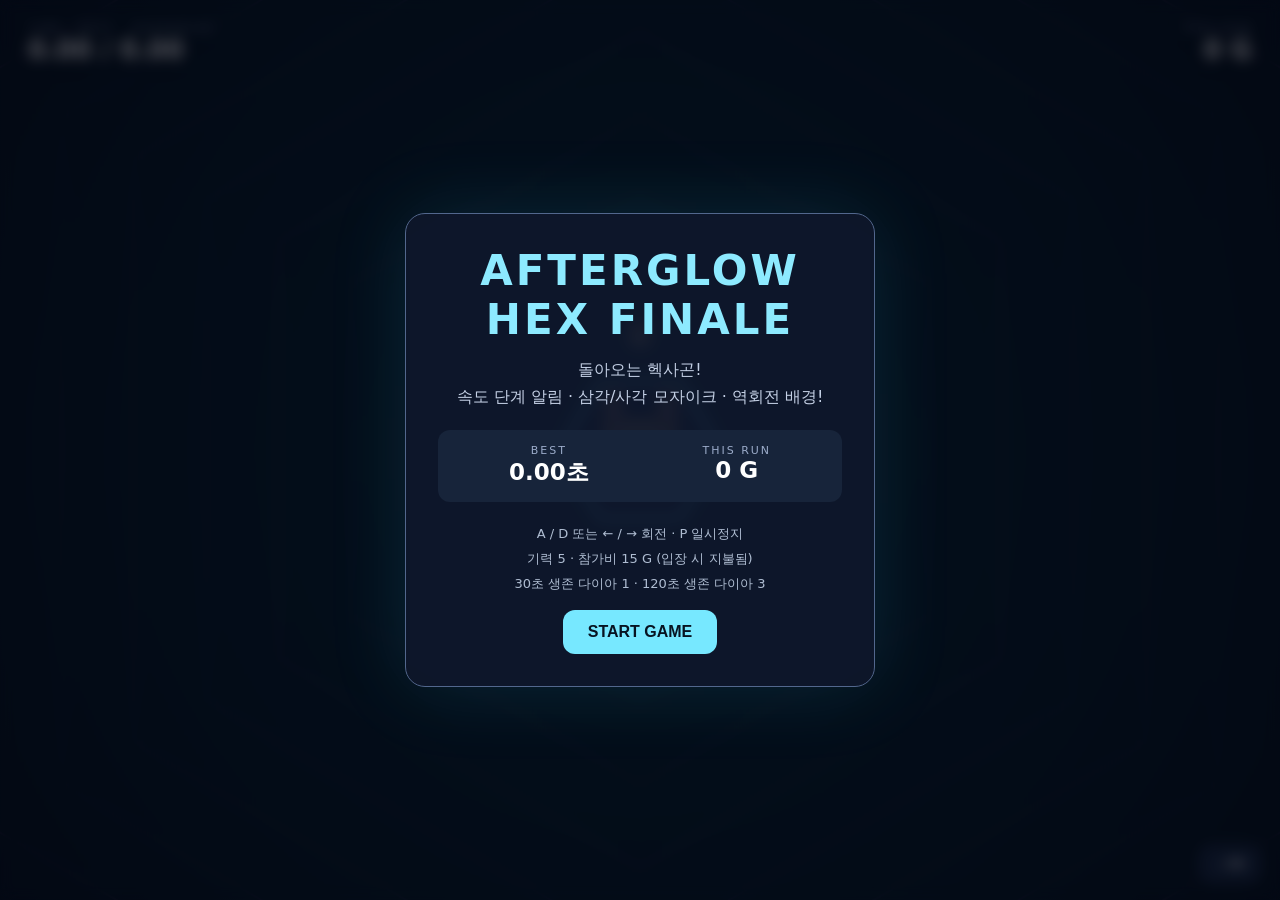
==== games/hex.html @ 9ca4aeb1 "Expand Petopia with action dungeons, daily life systems, and cat arcade" ====
<!doctype html>
<html lang="ko">
  <head>
    <meta charset="utf-8" />
    <meta name="viewport" content="width=device-width,initial-scale=1" />
    <title>AFTERGLOW // HEX FINALE</title>
    <style>
      * {
        box-sizing: border-box;
      }
      html,
      body {
        margin: 0;
        height: 100%;
        overflow: hidden;
        background: #050714;
        color: #fff;
        font-family: system-ui, "Segoe UI", sans-serif;
      }
      canvas {
        width: 100%;
        height: 100%;
        display: block;
      }
      #hud {
        position: absolute;
        top: 22px;
        left: 28px;
        right: 28px;
        display: flex;
        justify-content: space-between;
        pointer-events: none;
        text-shadow: 0 2px 15px #000;
      }
      small {
        display: block;
        font-size: 11px;
        letter-spacing: 2px;
        color: #9babc9;
      }
      #hud strong {
        font-size: 26px;
        font-variant-numeric: tabular-nums;
      }
      #overlay {
        position: absolute;
        inset: 0;
        display: flex;
        align-items: center;
        justify-content: center;
        background: #040613ae;
        backdrop-filter: blur(7px);
      }
      .panel {
        max-width: 470px;
        width: 92%;
        padding: 32px;
        text-align: center;
        border: 1px solid #52678d;
        border-radius: 20px;
        background: #10182cdd;
        box-shadow: 0 0 80px #42dfff20;
      }
      h1 {
        margin: 0 0 12px;
        font-size: clamp(28px, 5vw, 42px);
        letter-spacing: 3px;
        color: #8deaff;
      }
      .desc {
        color: #c4d0e5;
        line-height: 1.7;
      }
      .stats {
        display: flex;
        justify-content: space-around;
        margin: 20px 0;
        padding: 14px;
        background: #17243a;
        border-radius: 12px;
      }
      .stats b {
        font-size: 23px;
      }
      .help {
        font-size: 13px;
        color: #afbdd2;
        line-height: 1.9;
      }
      button {
        cursor: pointer;
        background: #77e8ff;
        color: #071321;
        border: 0;
        border-radius: 12px;
        font-weight: 900;
        font-size: 16px;
        padding: 13px 25px;
        margin-top: 14px;
      }
      #mute {
        position: absolute;
        bottom: 18px;
        right: 20px;
        background: #15253e;
        color: #fff;
        border: 1px solid #526b8f;
        font-size: 12px;
        padding: 10px 14px;
      }
      #touch {
        position: absolute;
        bottom: 25px;
        left: 20px;
        right: 20px;
        display: none;
        justify-content: space-between;
        pointer-events: none;
      }
      #touch button {
        pointer-events: auto;
        opacity: 0.8;
        font-size: 24px;
        min-width: 76px;
      }
      #flash {
        position: absolute;
        inset: 0;
        pointer-events: none;
        mix-blend-mode: screen;
      }
      @media (pointer: coarse) {
        #touch {
          display: flex;
        }
        #mute {
          bottom: 105px;
        }
      }
    </style>
  </head>
  <body>
    <canvas id="game"></canvas>
    <div id="flash"></div>
    <div id="hud">
      <div>
        <small>TIME / BEST · OVERDRIVE</small
        ><strong id="clock">0.00 / 0.00</strong>
      </div>
      <div style="text-align: right">
        <small>THIS RUN</small><strong id="gold">0 G</strong>
      </div>
    </div>
    <div id="touch">
      <button id="left">◀</button><button id="right">▶</button>
    </div>
    <button id="mute">♫ ON</button>
    <div id="overlay">
      <div class="panel">
        <h1 id="title">AFTERGLOW HEX FINALE</h1>
        <div id="message" class="desc">
          돌아오는 헥사곤!<br />속도 단계 알림 · 삼각/사각 모자이크 · 역회전
          배경!
        </div>
        <div class="stats">
          <div><small>BEST</small><b id="best">0.00초</b></div>
          <div><small>THIS RUN</small><b id="balance">0 G</b></div>
        </div>
        <div class="help">
          A / D 또는 ← / → 회전 · P 일시정지<br />기력 5 · 참가비 15 G (입장 시
          지불됨)<br />30초 생존 다이아 1 · 120초 생존 다이아 3
        </div>
        <button id="start">START GAME</button>
      </div>
    </div>
    <audio id="music" preload="auto" src="../assets/afterglow.mp3"></audio>
    <script>
      (() => {
        "use strict";
        const $ = (id) => document.getElementById(id),
          canvas = $("game"),
          ctx = canvas.getContext("2d"),
          music = $("music");
        const TAU = Math.PI * 2,
          S = TAU / 6,
          DURATION = 160.752,
          STAGES = [0, 22, 48, 65, 95, 125];
        const get = (k, d) => {
            try {
              return JSON.parse(localStorage.getItem(k)) ?? d;
            } catch {
              return d;
            }
          },
          put = (k, v) => {
            try {
              localStorage.setItem(k, JSON.stringify(v));
            } catch {}
          };
        let W,
          H,
          dpr,
          sc,
          mode = "menu",
          time = 0,
          best = get("afterglow_hex_best", 0),
          gold = 0,
          clears = get("afterglow_hex_clears", 0),
          player = -Math.PI / 2,
          spin = 0,
          tileSpin = 0,
          stage = 0,
          spawnAt = 0,
          patternIndex = 0,
          patternName = "",
          lastSafe = 4,
          queue = [],
          walls = [],
          sparks = [],
          last = 0,
          shake = 0,
          glow = 0,
          flash = 0,
          stageBanner = 0,
          stageTitle = "",
          tileMode = 0,
          tileUntil = 0,
          nearGlow = 0,
          muted = false,
          heartUntil = 0,
          combo = 0,
          patternRot = 0,
          finale = false,
          heartTwo = false,
          visualBeat = 0,
          phaseShift = 0;
        const keys = { left: false, right: false },
          mod = (x, n) => ((x % n) + n) % n,
          money = (n) => Math.floor(n).toLocaleString("ko-KR");
        function resize() {
          W = innerWidth;
          H = innerHeight;
          dpr = Math.min(devicePixelRatio || 1, 2);
          canvas.width = W * dpr;
          canvas.height = H * dpr;
          ctx.setTransform(dpr, 0, 0, dpr, 0, 0);
          sc = Math.min(W, H) / 700;
        }
        addEventListener("resize", resize);
        resize();
        function hud() {
          $("clock").textContent = time.toFixed(2) + " / " + best.toFixed(2);
          $("gold").textContent = money(gold) + " G";
          $("best").textContent = best.toFixed(2) + "초";
          $("balance").textContent = money(gold) + " G";
        }
        function overlay(title, msg, button) {
          $("title").textContent = title;
          $("message").innerHTML = msg;
          $("start").textContent = button;
          $("overlay").style.display = "flex";
          hud();
        }
        function start() {
          mode = "playing";
          gold = 0;
          time = 0;
          stage = 0;
          player = -Math.PI / 2;
          spin = tileSpin = 0;
          spawnAt = 1.1;
          patternIndex = 0;
          lastSafe = 4;
          queue = [];
          walls = [];
          sparks = [];
          shake = glow = flash = stageBanner = nearGlow = 0;
          tileMode = 0;
          tileUntil = 0;
          heartUntil = 0;
          combo = 0;
          patternRot = 0;
          finale = false;
          heartTwo = false;
          visualBeat = 0;
          phaseShift = 0;
          keys.left = keys.right = false;
          $("overlay").style.display = "none";
          music.pause();
          music.currentTime = 0;
          music.muted = muted;
          music.play().catch(() => pause(true));
        }
        function pause(fail = false) {
          if (mode !== "playing") return;
          mode = "paused";
          music.pause();
          overlay(
            "PAUSED",
            fail ? "음악 재생을 허용한 후 다시 시작해 줘." : "잠시 멈췄어.",
            "RESUME",
          );
        }
        function resume() {
          mode = "playing";
          $("overlay").style.display = "none";
          music.play().catch(() => pause(true));
        }
        function end(win) {
          if (mode !== "playing") return;
          mode = "ended";
          music.pause();
          if (win) time = DURATION;
          best = Math.max(best, time);
          put("afterglow_hex_best", best);
          flash = 0.4;
          shake = 12;
          const reward = 10 + Math.floor(time / 5),
            diamonds = time >= 120 ? 3 : time >= 30 ? 1 : 0;
          gold = reward;
          overlay(
            win ? "TRACK CLEARED!" : "GAME OVER",
            `생존 <b>${time.toFixed(2)}초</b><br>+${reward} G · 다이아 +${diamonds}<br>보상은 Petopia에 자동 저장돼.`,
            "방앗간으로",
          );
          parent.postMessage(
            {
              type: "petopia-hex-result",
              token: new URLSearchParams(location.search).get("session"),
              time,
              win,
            },
            location.origin === "null" ? "*" : location.origin,
          );
        }
        const patterns = [
          {
            name: "OPEN GATE",
            min: 0,
            steps: [0, 0, 1, 1, 0],
            gaps: [3, 3, 3, 2, 3],
            interval: 0.92,
          },
          {
            name: "SPIRAL STEPS",
            min: 0,
            steps: [0, 1, 1, 1, 1, 1],
            gaps: [2, 2, 2, 2, 2, 2],
            interval: 0.79,
          },
          {
            name: "ZIGZAG",
            min: 0,
            steps: [0, 1, -1, 1, -1, 1],
            gaps: [3, 2, 2, 2, 2, 2],
            interval: 0.79,
          },
          {
            name: "REVERSE STEPS",
            min: 1,
            steps: [0, 1, 1, 1, -1, -1, -1],
            gaps: [2, 2, 2, 2, 2, 2, 2],
            interval: 0.72,
          },
          {
            name: "DOUBLE RUSH",
            min: 1,
            steps: [0, 1, 0, -1, 0, 1, 0],
            gaps: [2, 2, 2, 2, 2, 2, 2],
            times: [0, 0.4, 1.4, 1.8, 2.85, 3.25, 4.2],
          },
          {
            name: "HEARTBEAT RUSH",
            min: 2,
            steps: [0, 1, 0, -1, 0, 1, 0, -1],
            gaps: [2, 2, 2, 2, 2, 2, 2, 2],
            times: [0, 0.43, 1.23, 1.66, 2.46, 2.89, 3.69, 4.12],
          },
          {
            name: "RUSH LADDER",
            min: 3,
            steps: [0, 1, 1, 1, -1, -1, -1],
            gaps: [2, 2, 2, 2, 2, 2, 2],
            interval: 0.39,
          },
          {
            name: "TUNNEL SQUEEZE",
            min: 3,
            steps: [0, 0, 1, 0, 1, 0],
            gaps: [3, 3, 2, 2, 2, 1],
            interval: 0.69,
          },
          {
            name: "SPLIT FLASH",
            min: 3,
            steps: [0, 1, 1, -1, 0, 1],
            gaps: [2, 2, 2, 2, 2, 2],
            interval: 0.53,
            split: true,
            blink: true,
          },
          {
            name: "CROSS GATE",
            min: 4,
            steps: [0, 2, -2, 2, -2],
            gaps: [3, 2, 2, 2, 2],
            interval: 1.08,
          },
          {
            name: "CLOCKWISE SPIRAL",
            min: 4,
            steps: [0, 1, 1, 1, 1, 1],
            gaps: [2, 2, 2, 2, 2, 2],
            interval: 0.7,
            rot: 0.12,
          },
          {
            name: "COUNTER SPIRAL",
            min: 4,
            steps: [0, -1, -1, -1, -1, -1],
            gaps: [2, 2, 2, 2, 2, 2],
            interval: 0.7,
            rot: -0.12,
          },
          {
            name: "DOUBLE SPIRAL",
            min: 5,
            steps: [0, 1, 1, -1, -1, 1, 1, -1],
            gaps: [2, 2, 2, 2, 2, 2, 2, 2],
            interval: 0.61,
            rot: 0.1,
          },
          {
            name: "FINAL COMBO",
            min: 5,
            steps: [0, 1, 0, 1, -1, -1, 0, 1, 1],
            gaps: [2, 2, 2, 2, 2, 2, 2, 2, 2],
            interval: 0.47,
            split: true,
          },
          {
            name: "HALF TURN",
            min: 4,
            steps: [0, 1, 1, 1, 0, 0],
            gaps: [3, 3, 3, 3, 2, 2],
            interval: 0.74,
            rot: 0.08,
          },
          {
            name: "FULL TURN",
            min: 5,
            steps: [0, 1, 1, 1, 1, 1, 1, 0],
            gaps: [3, 3, 3, 3, 3, 3, 3, 2],
            interval: 0.65,
            rot: 0.08,
          },
          {
            name: "REVERSE VORTEX",
            min: 5,
            steps: [0, 1, 1, 1, -1, -1, -1, 0],
            gaps: [3, 3, 3, 3, 3, 3, 3, 2],
            interval: 0.66,
            rot: -0.08,
          },
          {
            name: "STROBE RUN",
            min: 5,
            steps: [0, 1, -1, 1, 1, -1, 0],
            gaps: [2, 2, 2, 2, 2, 2, 2],
            interval: 0.47,
            blink: true,
            split: true,
          },
        ];
        function choosePattern() {
          let pool = patterns.filter((p) => p.min <= stage);
          if (time >= 130 && time < 138) {
            pool = pool.filter((p) =>
              [
                "FULL TURN",
                "HALF TURN",
                "REVERSE VORTEX",
                "STROBE RUN",
                "RUSH LADDER",
              ].includes(p.name),
            );
            return pool[Math.floor(Math.random() * pool.length)];
          }
          if (time >= 139) {
            pool = pool.filter((p) =>
              [
                "HEARTBEAT RUSH",
                "DOUBLE RUSH",
                "REVERSE VORTEX",
                "FINAL COMBO",
                "FULL TURN",
                "RUSH LADDER",
              ].includes(p.name),
            );
            return pool[Math.floor(Math.random() * pool.length)];
          }
          if (stage >= 3 && Math.random() < 0.63)
            pool = pool.filter((p) => p.min >= 3);
          if (stage === 2 && Math.random() < 0.65)
            pool = pool.filter((p) => p.min === 2);
          return pool[Math.floor(Math.random() * pool.length)];
        }
        function makeQueue() {
          const p = choosePattern(),
            base = mod(lastSafe + Math.floor(Math.random() * 3) - 1, 6),
            direction = Math.random() < 0.5 ? -1 : 1;
          let safe = base,
            events = [],
            t = 0;
          const speed = 250 + stage * 35 + (time >= 130 ? 45 : 0);
          for (let i = 0; i < p.steps.length; i++) {
            if (i) {
              const step = p.steps[i] * direction;
              safe = mod(safe + step, 6);
            }
            let gap = p.gaps[i];
            if (stage < 3) gap = Math.max(2, gap);
            const interval = p.times
              ? i
                ? p.times[i] - p.times[i - 1]
                : 0
              : i
                ? p.interval
                : 0;
            if (i) t += interval;
            // A single slot can be reached from the preceding slot because adjacent wall arrivals are separated.
            const travel = ((interval || 0.8) * 4.5) / S;
            if (i && Math.abs(p.steps[i]) > 1 && travel < 1.8)
              gap = Math.max(gap, 3);
            events.push({
              at: spawnAt + t,
              safe,
              gap,
              rot: (p.rot || 0) * direction,
              split: !!p.split,
              blink: !!p.blink,
              name: p.name,
              speed,
            });
          }
          lastSafe = safe;
          queue = events;
          spawnAt = events[events.length - 1].at + (stage >= 3 ? 0.85 : 1.08);
          patternName = p.name;
          patternIndex++;
          if (p.min >= 3 && Math.random() < 0.42) {
            tileMode = 1 + Math.floor(Math.random() * 2);
            tileUntil = time + 5.5;
          }
        }
        function spawn(e) {
          const mask = Array.from(
            { length: 6 },
            (_, i) =>
              !Array.from({ length: e.gap }, (_, j) =>
                mod(e.safe + j, 6),
              ).includes(i),
          );
          const radius = Math.hypot(W, H) * 0.52 + 120 * sc;
          // Keep rotation visual and collision positions consistent; safe center anchored to a known lane.
          walls.push({
            r: radius,
            w: (17 + stage * 1.5) * sc,
            v: e.speed * sc,
            mask,
            rot: 0,
            rotSpeed: e.rot,
            split: e.split,
            blink: e.blink,
            passed: false,
            hue: mod(178 + patternIndex * 33 + walls.length * 9, 360),
            name: e.name,
          });
        }
        function stageChange(n) {
          stage = n;
          stageTitle =
            n === 2
              ? "HEARTBEAT!"
              : n === 3
                ? "RUSH MODE!"
                : n === 4
                  ? "HYPER SHIFT!"
                  : n === 5
                    ? "FINAL OVERDRIVE!"
                    : "SPEED UP!";
          stageBanner = 2.6;
          glow = 0.78;
          shake = 8;
          flash = 0.12;
          tileMode = n % 2 ? 2 : 1;
          tileUntil = time + 7;
          if (n === 2) heartUntil = 65;
        }
        function burst(angle, r) {
          for (let i = 0; i < 22; i++) {
            const a = Math.random() * TAU,
              v = 85 + Math.random() * 185;
            sparks.push({
              x: Math.cos(angle) * r,
              y: Math.sin(angle) * r,
              vx: Math.cos(a) * v * sc,
              vy: Math.sin(a) * v * sc,
              life: 0.35 + Math.random() * 0.45,
            });
          }
          nearGlow = 0.85;
          combo++;
        }
        function update(dt) {
          shake = Math.max(0, shake - dt * 30);
          glow = Math.max(0, glow - dt * 0.95);
          flash = Math.max(0, flash - dt * 2);
          nearGlow = Math.max(0, nearGlow - dt * 2.5);
          stageBanner = Math.max(0, stageBanner - dt);
          for (const p of sparks) {
            p.x += p.vx * dt;
            p.y += p.vy * dt;
            p.life -= dt;
          }
          sparks = sparks.filter((p) => p.life > 0);
          if (mode !== "playing") return;
          const clock = music.currentTime || 0;
          time = Math.max(time + dt, clock);
          if (music.ended || time >= DURATION - 0.035) {
            end(true);
            return;
          }
          const newStage = STAGES.reduce((n, t, i) => (time >= t ? i : n), 0);
          if (newStage > stage) stageChange(newStage);
          if (time >= 130 && time < 138) {
            finale = true;
            phaseShift += dt * 11;
            visualBeat = Math.max(visualBeat, 0.65);
          } else finale = false;
          if (time >= 139 && !heartTwo) {
            heartTwo = true;
            stageTitle = "HEARTBEAT II";
            stageBanner = 2.5;
            glow = 0.6;
            shake = 10;
            tileMode = 2;
            tileUntil = time + 9;
          }
          visualBeat = Math.max(0, visualBeat - dt * 1.4);
          const dir = (keys.right ? 1 : 0) - (keys.left ? 1 : 0);
          player += dir * 4.7 * dt;
          spin += dt * (0.28 + stage * 0.15);
          tileSpin -= dt * (0.14 + stage * 0.07) * (patternRot >= 0 ? 1 : -1);
          if (time > tileUntil) tileMode = 0;
          if (!queue.length && time >= spawnAt - 0.01) makeQueue();
          while (queue.length && time >= queue[0].at) {
            spawn(queue.shift());
          }
          const hitR = 90 * sc;
          for (const w of walls) {
            const old = w.r;
            w.r -= w.v * dt;
            w.rot += w.rotSpeed * dt;
            if (!w.passed && old - w.w > hitR && w.r - w.w <= hitR) {
              const rel = mod(player - w.rot, TAU),
                slot = Math.floor(rel / S) % 6,
                inside = rel % S,
                margin = 0.09;
              if (
                w.mask[slot] ||
                (inside < margin && w.mask[(slot + 5) % 6]) ||
                (inside > S - margin && w.mask[(slot + 1) % 6])
              ) {
                end(false);
                return;
              } else {
                w.passed = true;
                burst(player, hitR);
              }
            }
          }
          walls = walls.filter((w) => w.r > 12 * sc);
          hud();
        }
        function polygon(r, rot) {
          ctx.beginPath();
          for (let i = 0; i < 6; i++) {
            const a = rot + i * S;
            i
              ? ctx.lineTo(Math.cos(a) * r, Math.sin(a) * r)
              : ctx.moveTo(Math.cos(a) * r, Math.sin(a) * r);
          }
          ctx.closePath();
        }
        function draw() {
          const pulse = 0.5 + 0.5 * Math.sin(time * TAU * 2.12),
            heartbeat =
              time >= 48 && time < 65
                ? Math.pow(
                    Math.max(0, Math.sin((time - 48) * Math.PI * 4.24)),
                    8,
                  )
                : time >= 139
                  ? Math.pow(
                      Math.max(0, Math.sin((time - 139) * Math.PI * 5.0)),
                      6,
                    )
                  : 0,
            hue = finale
              ? mod(Math.floor((time - 130) * 7) * 93, 360)
              : mod(194 + time * 8, 360);
          ctx.fillStyle = finale
            ? Math.floor(time * 13) % 2
              ? "#12001d"
              : "#001b2a"
            : "#050713";
          ctx.fillRect(0, 0, W, H);
          const bg = ctx.createRadialGradient(
            W / 2,
            H / 2,
            0,
            W / 2,
            H / 2,
            Math.max(W, H) * 0.8,
          );
          bg.addColorStop(0, `hsla(${hue},78%,${12 + pulse * 4}%,.7)`);
          bg.addColorStop(1, "#03050d");
          ctx.fillStyle = bg;
          ctx.fillRect(0, 0, W, H);
          ctx.save();
          ctx.translate(
            W / 2 + (Math.random() - 0.5) * shake,
            H / 2 + (Math.random() - 0.5) * shake,
          );
          if (tileMode) {
            ctx.save();
            ctx.rotate(tileSpin + (finale ? Math.sin(time * 3) * 0.6 : 0));
            const unit = Math.max(64, Math.min(W, H) * 0.12),
              span = Math.hypot(W, H) * 1.25;
            ctx.globalAlpha = 0.23;
            for (let yy = -span; yy < span; yy += unit)
              for (let xx = -span; xx < span; xx += unit) {
                const odd = (Math.round(xx / unit) + Math.round(yy / unit)) & 1;
                if (tileMode === 2) {
                  ctx.fillStyle = odd ? "#6840b4" : "#087d9a";
                  ctx.fillRect(xx, yy, unit - 1, unit - 1);
                } else {
                  ctx.beginPath();
                  ctx.moveTo(xx, yy);
                  ctx.lineTo(xx + unit, yy);
                  ctx.lineTo(xx, yy + unit);
                  ctx.fillStyle = odd ? "#5b37a9" : "#0d8b9b";
                  ctx.fill();
                  ctx.beginPath();
                  ctx.moveTo(xx + unit, yy + unit);
                  ctx.lineTo(xx + unit, yy);
                  ctx.lineTo(xx, yy + unit);
                  ctx.fillStyle = odd ? "#0d8b9b" : "#5b37a9";
                  ctx.fill();
                }
              }
            ctx.restore();
          }
          ctx.save();
          ctx.rotate(spin + (finale ? Math.sin(time * 5) * 0.25 : 0));
          for (let j = 13; j >= 1; j--) {
            const r =
              (j * 65 + ((time * 20) % 65)) * sc * (1 + heartbeat * 0.04);
            polygon(r, Math.PI / 6);
            ctx.strokeStyle = `hsla(${mod(hue + j * 11, 360)},95%,67%,${0.045 + 0.065 * pulse})`;
            ctx.lineWidth = 1.4 * sc;
            ctx.stroke();
          }
          ctx.restore();
          for (const w of walls) {
            for (let i = 0; i < 6; i++) {
              if (!w.mask[i]) continue;
              const a = i * S + w.rot,
                b = (i + 1) * S + w.rot,
                parts = w.split ? 3 : 1;
              for (let j = 0; j < parts; j++) {
                const aa = a + ((b - a) * j) / parts + (w.split ? 0.014 : 0),
                  bb = a + ((b - a) * (j + 1)) / parts - (w.split ? 0.014 : 0),
                  r = w.r * (1 + heartbeat * 0.065),
                  inner = (w.r - w.w) * (1 + heartbeat * 0.065);
                ctx.beginPath();
                ctx.moveTo(Math.cos(aa) * r, Math.sin(aa) * r);
                ctx.lineTo(Math.cos(bb) * r, Math.sin(bb) * r);
                ctx.lineTo(Math.cos(bb) * inner, Math.sin(bb) * inner);
                ctx.lineTo(Math.cos(aa) * inner, Math.sin(aa) * inner);
                ctx.closePath();
                const alpha = w.blink
                  ? 0.72 + 0.25 * Math.sin(time * 18 + w.hue) ** 2
                  : 0.94;
                ctx.fillStyle = `hsla(${finale ? mod(hue + ((i + j) % 3) * 100, 360) : w.hue},95%,${64 + 8 * pulse}%,${alpha})`;
                ctx.shadowColor = `hsl(${w.hue},100%,65%)`;
                ctx.shadowBlur = (9 + 9 * pulse + 12 * heartbeat) * sc;
                ctx.fill();
                ctx.shadowBlur = 0;
                ctx.strokeStyle = "#dffaff";
                ctx.lineWidth = 1.1 * sc;
                ctx.stroke();
              }
            }
          }
          polygon(61 * sc * (1 + heartbeat * 0.11), spin * 0.4);
          ctx.fillStyle = "#10223e";
          ctx.shadowColor = "#4fe6ff";
          ctx.shadowBlur = 12 * sc;
          ctx.fill();
          ctx.shadowBlur = 0;
          ctx.strokeStyle = "#70eaff";
          ctx.lineWidth = 5 * sc;
          ctx.stroke();
          drawKitty(0, 0, 2.1 * sc);
          ctx.save();
          ctx.translate(Math.cos(player) * 90 * sc, Math.sin(player) * 90 * sc);
          ctx.rotate(player + Math.PI / 2);
          drawKitty(0, 0, 0.62 * sc);
          ctx.restore();
          for (const p of sparks) {
            ctx.globalAlpha = Math.min(1, p.life * 2);
            ctx.fillStyle = "#a6ffff";
            ctx.fillRect(p.x - 2 * sc, p.y - 2 * sc, 4 * sc, 4 * sc);
          }
          ctx.globalAlpha = 1;
          if (nearGlow) {
            ctx.beginPath();
            ctx.arc(0, 0, (100 + (1 - nearGlow) * 90) * sc, 0, TAU);
            ctx.strokeStyle = `rgba(120,255,255,${nearGlow * 0.5})`;
            ctx.lineWidth = 4 * sc;
            ctx.stroke();
          }
          ctx.restore();
          if (finale) {
            ctx.fillStyle = `hsla(${mod(hue + 180, 360)},100%,65%,${0.045 + 0.085 * Math.pow(Math.sin(time * TAU * 4), 2)})`;
            ctx.fillRect(0, 0, W, H);
          }
          if (heartbeat) {
            ctx.fillStyle = `rgba(128,63,235,${heartbeat * 0.11})`;
            ctx.fillRect(0, 0, W, H);
          }
          if (glow) {
            ctx.fillStyle = `rgba(215,245,255,${glow * glow * 0.65})`;
            ctx.fillRect(0, 0, W, H);
          }
          if (stageBanner > 0) {
            ctx.save();
            ctx.textAlign = "center";
            ctx.shadowColor = "#67eaff";
            ctx.shadowBlur = 18;
            ctx.fillStyle = `rgba(245,253,255,${Math.min(1, stageBanner)})`;
            ctx.font = `900 ${Math.max(27, Math.min(W * 0.055, 56))}px system-ui`;
            ctx.fillText(stageTitle, W / 2, H * 0.29);
            ctx.font = `700 ${Math.max(13, Math.min(W * 0.025, 22))}px system-ui`;
            ctx.fillText(
              "LEVEL " +
                (stage + 1) +
                "  ·  " +
                (stage === 2
                  ? "PULSE"
                  : stage === 3
                    ? "CHAIN WALLS"
                    : stage >= 4
                      ? "PATTERN SHIFT"
                      : "FASTER"),
              W / 2,
              H * 0.29 + 38,
            );
            ctx.restore();
          }
        }
        function drawKitty(x, y, k) {
          ctx.save();
          ctx.translate(x, y);
          ctx.scale(k, k);
          const r = (x, y, w, h, c) => {
            ctx.fillStyle = c;
            ctx.fillRect(x, y, w, h);
          };
          r(-14, -12, 28, 25, "#efbc78");
          r(-14, -22, 8, 14, "#c68b58");
          r(6, -22, 8, 14, "#c68b58");
          r(-11, -18, 3, 7, "#eda5a2");
          r(9, -18, 3, 7, "#eda5a2");
          r(-8, -3, 4, 4, "#283e41");
          r(5, -3, 4, 4, "#283e41");
          r(-2, 4, 4, 2, "#ba7768");
          r(-8, 9, 16, 7, "#fff1cc");
          r(-19, 3, 8, 1, "#fff5d3");
          r(12, 3, 8, 1, "#fff5d3");
          ctx.restore();
        }
        addEventListener("message", (e) => {
          if (
            e.source !== parent ||
            e.origin !== location.origin ||
            e.data?.type !== "petopia-mute"
          )
            return;
          muted = !!e.data.muted;
          music.muted = muted;
          $("mute").textContent = muted ? "♫ OFF" : "♫ ON";
        });
        function loop(now) {
          const dt = Math.min((now - last) / 1000 || 0, 0.045);
          last = now;
          update(dt);
          draw();
          requestAnimationFrame(loop);
        }
        $("start").onclick = () => {
          if (mode === "ended") {
            parent.postMessage(
              { type: "petopia-hex-exit" },
              location.origin === "null" ? "*" : location.origin,
            );
            return;
          }
          mode === "paused" ? resume() : start();
        };
        $("mute").onclick = () => {
          muted = !muted;
          music.muted = muted;
          $("mute").textContent = muted ? "♫ OFF" : "♫ ON";
        };
        addEventListener("keydown", (e) => {
          if (
            ["ArrowLeft", "ArrowRight", "KeyA", "KeyD", "KeyP"].includes(e.code)
          )
            e.preventDefault();
          if (e.code === "ArrowLeft" || e.code === "KeyA") keys.left = true;
          if (e.code === "ArrowRight" || e.code === "KeyD") keys.right = true;
          if (e.code === "KeyP" && !e.repeat) {
            if (mode === "playing") pause();
            else if (mode === "paused") resume();
          }
        });
        addEventListener("keyup", (e) => {
          if (e.code === "ArrowLeft" || e.code === "KeyA") keys.left = false;
          if (e.code === "ArrowRight" || e.code === "KeyD") keys.right = false;
        });
        addEventListener("blur", () => {
          keys.left = keys.right = false;
          if (mode === "playing") pause();
        });
        for (const [id, k] of [
          ["left", "left"],
          ["right", "right"],
        ]) {
          const b = $(id);
          b.addEventListener("pointerdown", (e) => {
            e.preventDefault();
            keys[k] = true;
            b.setPointerCapture(e.pointerId);
          });
          for (const event of [
            "pointerup",
            "pointercancel",
            "lostpointercapture",
          ])
            b.addEventListener(event, () => (keys[k] = false));
        }
        hud();
        requestAnimationFrame(loop);
      })();
    </script>
  </body>
</html>
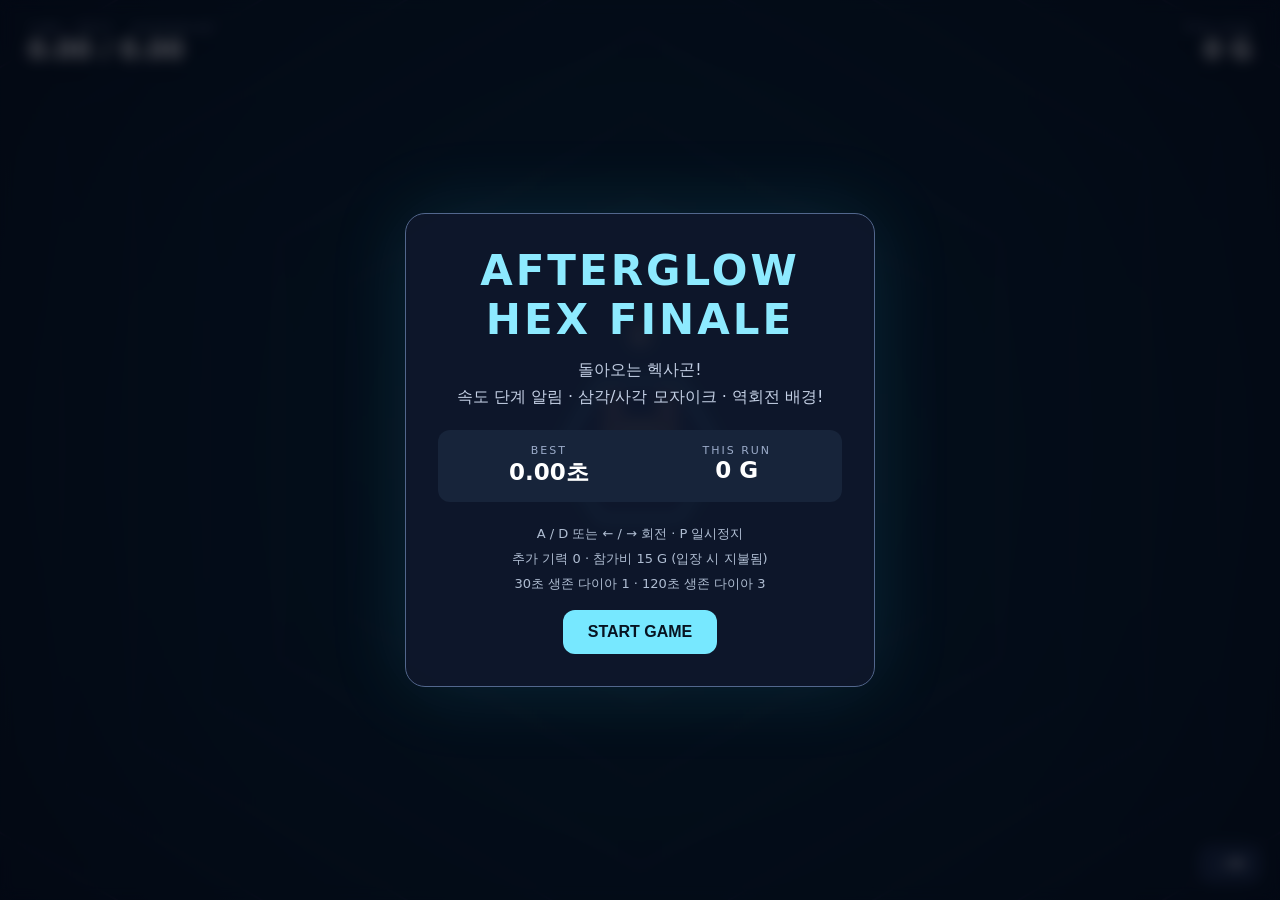
==== commit 041fca34: "Build Petopia v0.3 with cat survival, romance, daily life progression, and story scenes" ====
--- a/games/hex.html
+++ b/games/hex.html
@@ -167,8 +167,8 @@
           <div><small>THIS RUN</small><b id="balance">0 G</b></div>
         </div>
         <div class="help">
-          A / D 또는 ← / → 회전 · P 일시정지<br />기력 5 · 참가비 15 G (입장 시
-          지불됨)<br />30초 생존 다이아 1 · 120초 생존 다이아 3
+          A / D 또는 ← / → 회전 · P 일시정지<br />추가 기력 0 · 참가비 15 G
+          (입장 시 지불됨)<br />30초 생존 다이아 1 · 120초 생존 다이아 3
         </div>
         <button id="start">START GAME</button>
       </div>
